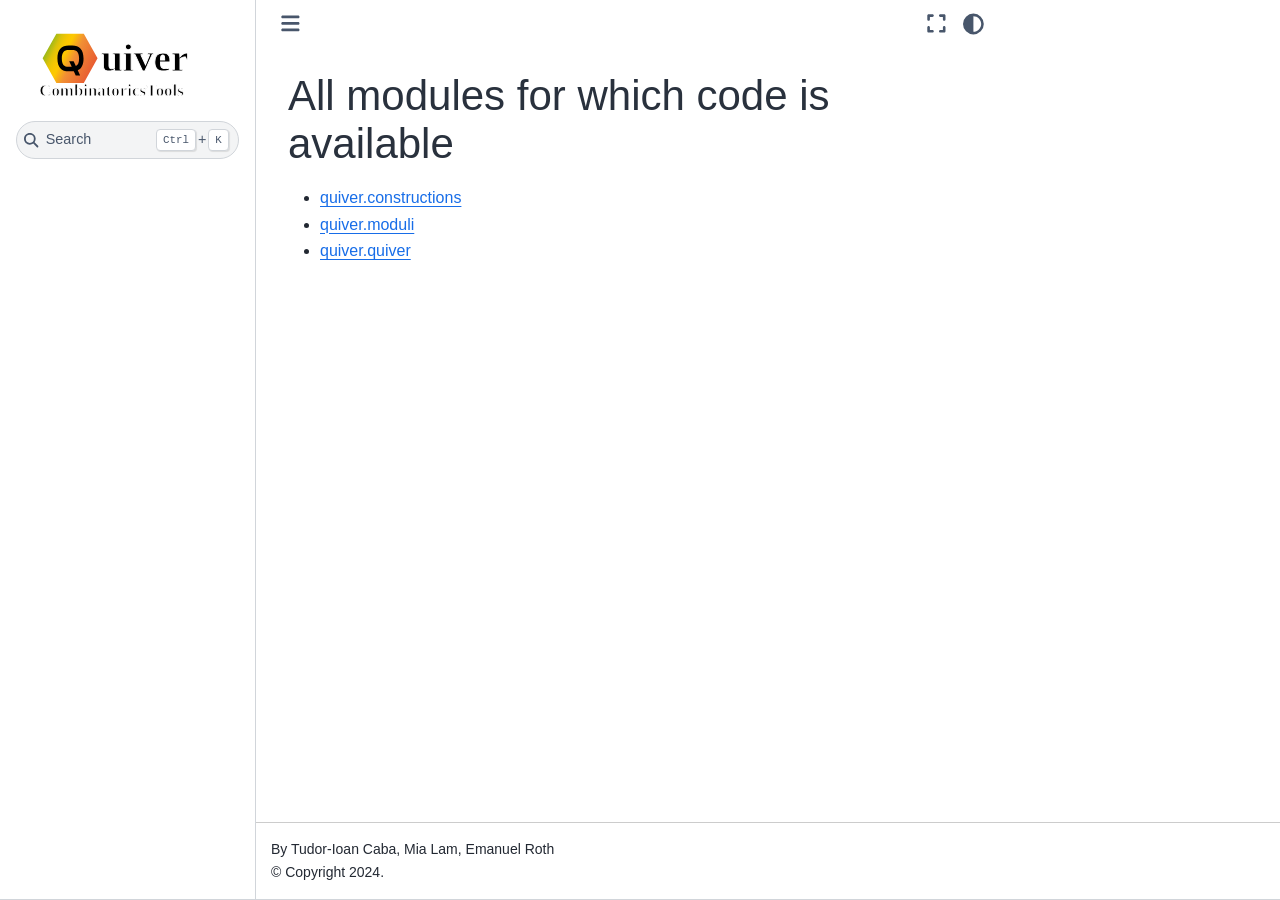
==== docs/_build/html/_modules/index.html @ 07da10f9 "Starting to modify to test" ====
<!DOCTYPE html>


<html lang="en" data-content_root="../" >

  <head>
    <meta charset="utf-8" />
    <meta name="viewport" content="width=device-width, initial-scale=1.0" />
    <title>Overview: module code &#8212; QuiverCombinatoricsTools 1.0 documentation</title>
  
  
  
  <script data-cfasync="false">
    document.documentElement.dataset.mode = localStorage.getItem("mode") || "";
    document.documentElement.dataset.theme = localStorage.getItem("theme") || "";
  </script>
  <!--
    this give us a css class that will be invisible only if js is disabled
  -->
  <noscript>
    <style>
      .pst-js-only { display: none !important; }

    </style>
  </noscript>
  
  <!-- Loaded before other Sphinx assets -->
  <link href="../_static/styles/theme.css?digest=8878045cc6db502f8baf" rel="stylesheet" />
<link href="../_static/styles/pydata-sphinx-theme.css?digest=8878045cc6db502f8baf" rel="stylesheet" />

    <link rel="stylesheet" type="text/css" href="../_static/pygments.css?v=8f2a1f02" />
    <link rel="stylesheet" type="text/css" href="../_static/styles/sphinx-book-theme.css?v=3c74b3bc" />
  
  <!-- So that users can add custom icons -->
  <script src="../_static/scripts/fontawesome.js?digest=8878045cc6db502f8baf"></script>
  <!-- Pre-loaded scripts that we'll load fully later -->
  <link rel="preload" as="script" href="../_static/scripts/bootstrap.js?digest=8878045cc6db502f8baf" />
<link rel="preload" as="script" href="../_static/scripts/pydata-sphinx-theme.js?digest=8878045cc6db502f8baf" />

    <script src="../_static/documentation_options.js?v=a681ed88"></script>
    <script src="../_static/doctools.js?v=9bcbadda"></script>
    <script src="../_static/sphinx_highlight.js?v=dc90522c"></script>
    <script src="../_static/scripts/sphinx-book-theme.js?v=fab101a9"></script>
    <script>DOCUMENTATION_OPTIONS.pagename = '_modules/index';</script>
    <link rel="icon" href="../_static/favicon.ico"/>
    <link rel="index" title="Index" href="../genindex.html" />
    <link rel="search" title="Search" href="../search.html" />

  <meta name="viewport" content="width=device-width, initial-scale=1"/>
  <meta name="docsearch:language" content="en"/>
  <meta name="docsearch:version" content="" />
<script defer data-domain="quiver.combinatorics.tools" src="https://plausible.io/js/script.js"></script>
  </head>
  
  
  <body data-bs-spy="scroll" data-bs-target=".bd-toc-nav" data-offset="180" data-bs-root-margin="0px 0px -60%" data-default-mode="">

  
  
  <div id="pst-skip-link" class="skip-link d-print-none"><a href="#main-content">Skip to main content</a></div>
  
  <div id="pst-scroll-pixel-helper"></div>
  
  <button type="button" class="btn rounded-pill" id="pst-back-to-top">
    <i class="fa-solid fa-arrow-up"></i>Back to top</button>

  
  <dialog id="pst-search-dialog">
    
<form class="bd-search d-flex align-items-center"
      action="../search.html"
      method="get">
  <i class="fa-solid fa-magnifying-glass"></i>
  <input type="search"
         class="form-control"
         name="q"
         placeholder="Search..."
         aria-label="Search..."
         autocomplete="off"
         autocorrect="off"
         autocapitalize="off"
         spellcheck="false"/>
  <span class="search-button__kbd-shortcut"><kbd class="kbd-shortcut__modifier">Ctrl</kbd>+<kbd>K</kbd></span>
</form>
  </dialog>

  <div class="pst-async-banner-revealer d-none">
  <aside id="bd-header-version-warning" class="d-none d-print-none" aria-label="Version warning"></aside>
</div>

  
    <header class="bd-header navbar navbar-expand-lg bd-navbar d-print-none">
    </header>
  

  <div class="bd-container">
    <div class="bd-container__inner bd-page-width">
      
      
      
        
      
      <dialog id="pst-primary-sidebar-modal"></dialog>
      <div id="pst-primary-sidebar" class="bd-sidebar-primary bd-sidebar">
        

  
  <div class="sidebar-header-items sidebar-primary__section">
    
    
    
    
  </div>
  
    <div class="sidebar-primary-items__start sidebar-primary__section">
        <div class="sidebar-primary-item">

  
    
  

<a class="navbar-brand logo" href="../index.html">
  
  
  
  
  
    
    
      
    
    
    <img src="../_static/logo.svg" class="logo__image only-light" alt="QuiverCombinatoricsTools 1.0 documentation - Home"/>
    <img src="../_static/logo.svg" class="logo__image only-dark pst-js-only" alt="QuiverCombinatoricsTools 1.0 documentation - Home"/>
  
  
</a></div>
        <div class="sidebar-primary-item">

<button class="btn search-button-field search-button__button pst-js-only" title="Search" aria-label="Search" data-bs-placement="bottom" data-bs-toggle="tooltip">
 <i class="fa-solid fa-magnifying-glass"></i>
 <span class="search-button__default-text">Search</span>
 <span class="search-button__kbd-shortcut"><kbd class="kbd-shortcut__modifier">Ctrl</kbd>+<kbd class="kbd-shortcut__modifier">K</kbd></span>
</button></div>
        <div class="sidebar-primary-item"><nav class="bd-links bd-docs-nav" aria-label="Main">
    <div class="bd-toc-item navbar-nav active">
        
    </div>
</nav></div>
    </div>
  
  
  <div class="sidebar-primary-items__end sidebar-primary__section">
      <div class="sidebar-primary-item">
<div id="ethical-ad-placement"
      class="flat"
      data-ea-publisher="readthedocs"
      data-ea-type="readthedocs-sidebar"
      data-ea-manual="true">
</div></div>
  </div>


      </div>
      
      <main id="main-content" class="bd-main" role="main">
        
        

<div class="sbt-scroll-pixel-helper"></div>

          <div class="bd-content">
            <div class="bd-article-container">
              
              <div class="bd-header-article d-print-none">
<div class="header-article-items header-article__inner">
  
    <div class="header-article-items__start">
      
        <div class="header-article-item"><button class="sidebar-toggle primary-toggle btn btn-sm" title="Toggle primary sidebar" data-bs-placement="bottom" data-bs-toggle="tooltip">
  <span class="fa-solid fa-bars"></span>
</button></div>
      
    </div>
  
  
    <div class="header-article-items__end">
      
        <div class="header-article-item">

<div class="article-header-buttons">



<button onclick="toggleFullScreen()"
  class="btn btn-sm btn-fullscreen-button pst-navbar-icon"
  title="Fullscreen mode"
  data-bs-placement="bottom" data-bs-toggle="tooltip"
>
  

<span class="btn__icon-container">
  <i class="fas fa-expand"></i>
  </span>

</button>



<button class="btn btn-sm nav-link pst-navbar-icon theme-switch-button pst-js-only" aria-label="Color mode" data-bs-title="Color mode"  data-bs-placement="bottom" data-bs-toggle="tooltip">
  <i class="theme-switch fa-solid fa-sun                fa-lg" data-mode="light" title="Light"></i>
  <i class="theme-switch fa-solid fa-moon               fa-lg" data-mode="dark"  title="Dark"></i>
  <i class="theme-switch fa-solid fa-circle-half-stroke fa-lg" data-mode="auto"  title="System Settings"></i>
</button>


<button class="btn btn-sm pst-navbar-icon search-button search-button__button pst-js-only" title="Search" aria-label="Search" data-bs-placement="bottom" data-bs-toggle="tooltip">
    <i class="fa-solid fa-magnifying-glass fa-lg"></i>
</button>

</div></div>
      
    </div>
  
</div>
</div>
              
              

<div id="jb-print-docs-body" class="onlyprint">
    <h1></h1>
    <!-- Table of contents -->
    <div id="print-main-content">
        <div id="jb-print-toc">
            
        </div>
    </div>
</div>

              
                
<div id="searchbox"></div>
                <article class="bd-article">
                  
  <h1>All modules for which code is available</h1>
<ul><li><a href="quiver/constructions.html">quiver.constructions</a></li>
<li><a href="quiver/moduli.html">quiver.moduli</a></li>
<li><a href="quiver/quiver.html">quiver.quiver</a></li>
</ul>

                </article>
              

              
              
              
              
                <footer class="prev-next-footer d-print-none">
                  
<div class="prev-next-area">
</div>
                </footer>
              
            </div>
            
            
              
            
          </div>
          <footer class="bd-footer-content">
            
<div class="bd-footer-content__inner container">
  
  <div class="footer-item">
    
<p class="component-author">
By Tudor-Ioan Caba, Mia Lam, Emanuel Roth
</p>

  </div>
  
  <div class="footer-item">
    

  <p class="copyright">
    
      © Copyright 2024.
      <br/>
    
  </p>

  </div>
  
  <div class="footer-item">
    
  </div>
  
  <div class="footer-item">
    
  </div>
  
</div>
          </footer>
        

      </main>
    </div>
  </div>
  
  <!-- Scripts loaded after <body> so the DOM is not blocked -->
  <script defer src="../_static/scripts/bootstrap.js?digest=8878045cc6db502f8baf"></script>
<script defer src="../_static/scripts/pydata-sphinx-theme.js?digest=8878045cc6db502f8baf"></script>

  <footer class="bd-footer">
  </footer>
  </body>
</html>
---- docs/_build/html/_static/styles/theme.css ----
/* Provided by Sphinx's 'basic' theme, and included in the final set of assets */
@import "../basic.css";
---- docs/_build/html/_static/styles/sphinx-book-theme.css ----
@charset "UTF-8";
/*! sphinx-book-theme CSS
 * BSD 3-Clause License
 * Copyright (c) 2020, EBP
 * All rights reserved.
 *
 * This follows the 7-1 pattern described here:
 * https://sass-guidelin.es/#architecture
 */html[data-theme=dark],html[data-theme=light]{--pst-font-size-base:none;--pst-color-secondary:#e89217}html[data-theme=light]{--sbt-color-announcement:#616161;--pst-color-primary:#176de8}html[data-theme=dark]{--pst-color-primary:#528fe4;--sbt-color-announcement:#616161;--pst-color-background:#121212}html{scroll-padding-top:4rem}.sbt-scroll-pixel-helper{height:0;left:0;position:absolute;top:0;width:0}.d-n,.onlyprint{display:none}@media print{.onlyprint{display:block!important}.noprint{display:none!important}}.bd-article-container h1,.bd-article-container h2,.bd-article-container h3,.bd-article-container h4,.bd-article-container h5,.bd-article-container p.caption{color:var(--pst-color-muted)}.bd-article-container h1,.bd-article-container h2{font-weight:500}a.brackets:before{color:inherit;font-family:inherit;margin-right:0}table{position:relative}@media print{.bd-main .bd-content{height:auto;margin-left:2rem}.bd-main .bd-content #jb-print-docs-body{margin-left:0}.bd-main .bd-content #jb-print-docs-body h1{font-size:3em;margin-bottom:0;text-align:center}.bd-main .bd-content .bd-article{padding-top:0}.bd-main .bd-content .bd-article h1:first-of-type{display:none}.bd-main .bd-content .container{min-width:0!important}.bd-main .bd-content h1{margin-bottom:1em;margin-top:1em}.bd-main .bd-content h1,.bd-main .bd-content h2,.bd-main .bd-content h3,.bd-main .bd-content h4{break-after:avoid;color:#000}.bd-main .bd-content table{break-inside:avoid}.bd-main .bd-content pre{word-wrap:break-word}.bd-main .bd-content a.headerlink{display:none}.bd-main .bd-content aside.margin,.bd-main .bd-content aside.sidebar,.bd-main .bd-content blockquote.epigraph{border:none}.bd-main .bd-content .footer{margin-top:1em}.bd-main .bd-content #jb-print-toc{margin-bottom:1.5rem;margin-left:0}.bd-main .bd-content #jb-print-toc .section-nav{border-left:0!important;list-style-type:disc!important;margin-left:3em!important}.bd-main .bd-content #jb-print-toc .section-nav a{text-decoration:none!important}.bd-main .bd-content #jb-print-toc .section-nav li{display:list-item!important}.bd-main .bd-content #jb-print-toc .section-nav .nav{display:none}.bd-main .bd-footer-content{display:none!important}}.bd-header-announcement{background-color:var(--sbt-color-announcement);color:#fff}.bd-main .bd-content{justify-content:left}.bd-main .bd-content .bd-article-container{min-width:0;overflow-x:unset;padding:0}@media (min-width:1200px){.bd-main .bd-content .bd-article-container{max-width:calc(100% - var(--pst-sidebar-secondary))}}.bd-main .bd-content .bd-article-container .bd-article{padding-left:2rem;padding-right:2rem}@media (max-width:768px){.bd-main .bd-content .bd-article-container .bd-article{padding-left:1rem;padding-right:1rem}}.bd-main .bd-content .bd-article-container details.above-input summary,.bd-main .bd-content .bd-article-container details.below-input summary{border-left:3px solid var(--pst-color-primary)}

/*! sphinx-book-theme CSS
 * BSD 3-Clause License
 * Copyright (c) 2020, EBP
 * All rights reserved.
 *
 * This follows the 7-1 pattern described here:
 * https://sass-guidelin.es/#architecture
 */@media (min-width:768px){button.sidebar-toggle.primary-toggle{display:inline-block}}@media (max-width:768px){button.sidebar-toggle.primary-toggle{margin-bottom:0}}@media (min-width:1200px){button.sidebar-toggle.secondary-toggle{display:none}}@media (max-width:768px){button.sidebar-toggle.secondary-toggle{margin-bottom:0}}.bd-header-article{align-items:center;background-color:var(--pst-color-background);display:flex;font-size:.9em;padding:0 1rem;position:sticky;top:0;transition:left .2s;z-index:1020}@media (max-width:768px){.bd-header-article{height:3.5rem;padding:0 .5rem}}.scrolled .bd-header-article{box-shadow:0 6px 6px -6px var(--pst-color-shadow)}.bd-header-article .header-article__inner{padding:0}.bd-header-article .header-article-items{align-items:center;display:flex;height:3rem;width:100%}.bd-header-article .header-article-item{align-items:center;display:flex}.bd-header-article .article-header-buttons{display:flex}.bd-header-article .btn{align-items:center;border:none;color:var(--pst-color-text-muted);display:flex;font-size:1.3rem;padding-left:.5rem;padding-right:.5rem}.bd-header-article .btn svg{width:1.3rem}.bd-header-article .btn.show,.bd-header-article .btn:hover{border:none;color:var(--pst-color-text-base)}.bd-header-article .btn.show+.dropdown-menu,.bd-header-article .btn:hover+.dropdown-menu{display:block}.bd-header-article .btn:focus{box-shadow:none}.bd-header-article .btn.dropdown-toggle:after{display:none}.bd-header-article div.dropdown{align-items:center;display:flex}.bd-header-article .theme-switch-button{margin:0}.bd-header-article .theme-switch-button button,.bd-header-article .theme-switch-button i,.bd-header-article .theme-switch-button span{padding:0}.bd-header-article .theme-switch-button i,.bd-header-article .theme-switch-button span{transition:color .25s ease-out}.bd-header-article .theme-switch-button:active,.bd-header-article .theme-switch-button:hover{background-color:unset!important}.bd-header-article .theme-switch-button:active i,.bd-header-article .theme-switch-button:active span,.bd-header-article .theme-switch-button:hover i,.bd-header-article .theme-switch-button:hover span{color:var(--pst-color-text-base)}.bd-header-article .dropdown-menu{background-color:var(--pst-color-background);border-color:var(--pst-color-border);box-shadow:0 .2rem .5rem var(--pst-color-shadow),0 0 .0625rem var(--pst-color-shadow)!important;color:var(--pst-color-text-muted);top:2rem;transform:translateX(-75%)}.bd-header-article .dropdown-menu:hover{display:block}.bd-header-article .dropdown-menu .dropdown-item{align-items:center;display:inline-flex;font-size:1em;padding-left:.5em}.bd-header-article .dropdown-menu .dropdown-item:hover{background-color:initial;color:var(--pst-color-text-base);text-decoration:none}.bd-header-article .dropdown-menu .dropdown-item span img{height:1em}.bd-header-article .dropdown-menu .dropdown-item span.btn__icon-container{align-items:center;display:inline-flex;justify-content:center;width:1.7em}.bd-header{position:inherit}.bd-header button.sidebar-toggle{display:none}.bd-sidebar-primary{max-height:100vh;padding:1rem;top:0;transition:margin-left .25s ease 0s,opacity .25s ease 0s,visibility .25s ease 0s}@media (min-width:992px){.bd-sidebar-primary.pst-sidebar-hidden{margin-left:-20%;opacity:0;visibility:hidden}}@media (max-width:768px){.bd-sidebar-primary{z-index:1081}}.bd-sidebar-primary .sidebar-primary-items__start{border-top:none}.bd-sidebar-primary .navbar-icon-links{display:flex!important;gap:.5rem!important;justify-content:flex-start!important}@media (min-width:992px){.bd-sidebar-primary{flex-basis:20%}input#pst-primary-sidebar-checkbox:checked~.bd-container .bd-sidebar-primary{margin-left:-20%;opacity:0;visibility:hidden}}.bd-sidebar-secondary{top:0}@media (max-width:1200px){.bd-sidebar-secondary{z-index:1081}}.bd-sidebar-secondary .sidebar-secondary-items{display:flex;gap:.5rem;padding:0}.bd-sidebar-secondary .sidebar-secondary-items .sidebar-secondary-item{padding-bottom:0;padding-top:0}.bd-sidebar-secondary .onthispage{align-items:center;color:var(--pst-color-muted);display:flex;gap:.5rem;height:3rem;margin:0;min-height:3rem}@media (min-width:1200px){.bd-sidebar-secondary{background:var(--pst-color-background);height:fit-content;padding:0 1.5rem;transition:max-height .4s ease;z-index:2}.bd-sidebar-secondary .toc-item{border-left-color:var(--pst-color-surface);padding-top:0}.bd-sidebar-secondary .toc-item nav.page-toc{margin-bottom:0;transition:opacity .4s ease}.bd-sidebar-secondary.hide:not(:hover){max-height:3rem;overflow-y:hidden}.scrolled .bd-sidebar-secondary.hide:not(:hover){box-shadow:0 6px 6px -6px rgba(0,0,0,.3)}.bd-sidebar-secondary.hide:not(:hover) .onthispage:after{content:"\f107";font-family:Font Awesome\ 6 Free;font-weight:900;opacity:1;padding-left:.5em;transition:opacity .3s ease}.bd-sidebar-secondary.hide:not(:hover) nav.page-toc{opacity:0}}footer{font-size:var(--sbt-font-size-small-1)}footer.bd-footer-content{border-top:1px solid #ccc;display:flex;flex-wrap:wrap;font-size:87.5%;padding:15px}footer.bd-footer-content .bd-footer-content__inner{padding-left:0}footer.bd-footer-content .bd-footer-content__inner p{margin-bottom:0}.bd-footer-article{padding:0 1rem}@media (max-width:768px){.bd-footer-article{padding:0 .5rem}}#pst-back-to-top{font-size:.8rem}@media (min-width:1200px){#pst-back-to-top{display:none!important}}.bd-sidebar-primary .navbar-icon-links{column-gap:.5rem}.bd-sidebar-primary .navbar-icon-links .nav-link i,.bd-sidebar-primary .navbar-icon-links .nav-link span{font-size:1.2rem}.bd-sidebar-primary .navbar-icon-links .nav-link img{font-size:.8rem}.navbar-brand{flex-direction:column;gap:.25rem;height:unset;justify-content:center;max-height:unset}.navbar-brand:hover{text-decoration:none}.navbar-brand .logo__title{font-size:1.25rem;text-align:center;white-space:normal}.navbar-brand .logo__image{height:unset}.bd-search-container{margin:2em}.bd-search-container #search-results h2:first-child{display:none}.search-button-field{display:none;font-size:.9rem;width:100%}.search-button-field .search-button__kbd-shortcut{margin-left:auto}@media (min-width:992px){.search-button{display:none!important}.search-button-field{display:flex}}div#searchbox{padding-left:2rem;padding-right:2rem}@media (max-width:768px){div#searchbox{padding-left:1rem;padding-right:1rem}}@media (min-width:768px){div#searchbox p.highlight-link{margin-left:0}div#searchbox p.highlight-link a{font-size:1rem}}html[data-theme=dark] .admonition .admonition-title{color:var(--pst-color-text-base);text-shadow:0 1px 2px rgba(0,0,0,.3)}html[data-theme=light] .admonition .admonition-title{color:var(--pst-color-text-base)}img{max-width:100%}img.align-center{display:block;margin-left:auto;margin-right:auto}img.align-left{clear:left;float:left;margin-right:1em}img.align-right{clear:right;float:right;margin-left:1em}div.figure{margin-bottom:1em;text-align:center;width:100%}div.figure.align-left{text-align:left}div.figure.align-left p.caption{margin-left:0}div.figure.align-right{text-align:right}div.figure.align-right p.caption{margin-right:0}div.figure p.caption{margin:.5em 10%}div.figure.margin p.caption,div.figure.margin-caption p.caption{margin:.5em 0}div.figure.margin-caption p.caption{text-align:left}div.figure span.caption-number{font-weight:700}div.figure span{font-size:.9rem}label.margin-toggle{margin-bottom:0}label.margin-toggle.marginnote-label{display:none}label.margin-toggle sup{user-select:none}@media (max-width:992px){label.margin-toggle{color:#0071bc;cursor:pointer}label.margin-toggle.marginnote-label{display:inline}label.margin-toggle.marginnote-label:after{content:"⊕"}}input.margin-toggle{display:none}@media (max-width:992px){input.margin-toggle:checked+.marginnote,input.margin-toggle:checked+.sidenote{clear:both;display:block;float:left;left:1rem;margin:1rem 2.5%;position:relative;width:95%}}span.marginnote,span.sidenote{background-color:unset;border-left:none;float:right;font-size:.9em;margin-left:.5rem;position:relative;width:40%;z-index:2}@media (min-width:992px),print{span.marginnote,span.sidenote{clear:right;margin:0 -36% 0 0;width:33%}span.marginnote p.sidebar-title,span.sidenote p.sidebar-title{border-bottom:none;margin-bottom:-1rem;padding-left:0}span.marginnote p.sidebar-title~*,span.sidenote p.sidebar-title~*{padding-left:0;padding-right:0}}span.marginnote sup,span.sidenote sup{user-select:none}@media (max-width:992px){span.marginnote,span.sidenote{display:none}}aside.sidebar .note{margin:1rem;padding:0 0 1rem}aside.sidebar .admonition-title{margin:0 -1rem 0 0}aside.sidebar.margin .sidebar-title:empty{display:none}aside.sidebar.margin .admonition{margin:.5rem;padding-left:0;padding-right:0}aside.sidebar.margin .admonition .admonition-title{margin-left:0;margin-right:0}@media (min-width:992px){aside.sidebar.margin{border:none}aside.sidebar.margin .admonition{margin:1rem 0;padding:0 0 1rem}}.cell.tag_margin,.cell.tag_popout,.margin.docutils.container,aside.margin,div.margin,figure.margin{background-color:unset;float:right;font-size:.9em;margin-left:.5rem;position:relative;width:40%;z-index:2}@media (min-width:992px),print{.cell.tag_margin,.cell.tag_popout,.margin.docutils.container,aside.margin,div.margin,figure.margin{clear:right;margin:0 -36% 0 0;width:33%}.cell.tag_margin p.sidebar-title,.cell.tag_popout p.sidebar-title,.margin.docutils.container p.sidebar-title,aside.margin p.sidebar-title,div.margin p.sidebar-title,figure.margin p.sidebar-title{border-bottom:none;margin-bottom:-1rem;padding-left:0}.cell.tag_margin p.sidebar-title~*,.cell.tag_popout p.sidebar-title~*,.margin.docutils.container p.sidebar-title~*,aside.margin p.sidebar-title~*,div.margin p.sidebar-title~*,figure.margin p.sidebar-title~*{padding-left:0;padding-right:0}}.cell.tag_margin div.cell.tag_margin .cell_output,.cell.tag_popout div.cell.tag_margin .cell_output,.margin.docutils.container div.cell.tag_margin .cell_output,aside.margin div.cell.tag_margin .cell_output,div.margin div.cell.tag_margin .cell_output,figure.margin div.cell.tag_margin .cell_output{padding-left:0}div.figure.margin-caption figcaption,div.figure.margin-caption p.caption,figure.margin-caption figcaption{background-color:unset;float:right;font-size:.9em;margin-left:.5rem;position:relative;width:40%;z-index:2}@media (min-width:992px),print{div.figure.margin-caption figcaption,div.figure.margin-caption p.caption,figure.margin-caption figcaption{clear:right;margin:0 -36% 0 0;width:33%}div.figure.margin-caption figcaption p.sidebar-title,div.figure.margin-caption p.caption p.sidebar-title,figure.margin-caption figcaption p.sidebar-title{border-bottom:none;margin-bottom:-1rem;padding-left:0}div.figure.margin-caption figcaption p.sidebar-title~*,div.figure.margin-caption p.caption p.sidebar-title~*,figure.margin-caption figcaption p.sidebar-title~*{padding-left:0;padding-right:0}}.margin-caption figcaption{text-align:left}div.cell.tag_full-width,div.cell.tag_full_width,div.full-width,div.full_width{position:relative;z-index:2}@media (min-width:992px){div.cell.tag_full-width,div.cell.tag_full_width,div.full-width,div.full_width{max-width:136%;width:136%}}blockquote.epigraph,blockquote.highlights,blockquote.pull-quote{background-color:var(--pst-color-background);border-left:none;font-size:1.25em}blockquote div>p+p.attribution{color:#6c757d;font-size:.9em;font-style:normal;padding-right:2em;text-align:right}div[class*=highlight-],pre{clear:none}div.cell.tag_output_scroll div.cell_output,div.cell.tag_scroll-input div.cell_input,div.cell.tag_scroll-output div.cell_output{max-height:24em;overflow-y:auto}@media only print{div.utterances,hypothesis-sidebar{display:none}}html[data-theme=dark] .tag_hide_input .cell_input summary{color:var(--pst-color-link)}html[data-theme=dark] .tag_hide_input .cell_input summary:hover{color:var(--pst-color-link-hover)}html[data-theme=dark] .sd-card .sd-card-header,html[data-theme=dark] .sd-card .sd-card-title,html[data-theme=dark] .sd-card .sd-summary-title,html[data-theme=dark] .sd-dropdown .sd-card-header,html[data-theme=dark] .sd-dropdown .sd-card-title,html[data-theme=dark] .sd-dropdown .sd-summary-title{color:var(--pst-color-text-base);text-shadow:0 1px 2px rgba(0,0,0,.3)}html[data-theme=dark] .sphinx-tabs .sphinx-tabs-tab{background-color:var(--pst-color-surface);border-color:var(--pst-color-border);color:var(--pst-color-text-muted)}html[data-theme=dark] .sphinx-tabs .sphinx-tabs-tab[aria-selected=true]{background-color:var(--pst-color-background);border-bottom-color:var(--pst-color-background);color:var(--pst-color-text-base)}html[data-theme=dark] .sphinx-tabs .sphinx-tabs-tab:hover{color:var(--pst-color-text-base)}html[data-theme=dark] .sphinx-tabs .sphinx-tabs-panel{background-color:var(--pst-color-background);border-color:var(--pst-color-border);color:var(--pst-color-text-base)}html[data-theme=dark] details.above-input summary,html[data-theme=dark] details.below-input summary{color:var(--pst-color-link)}html[data-theme=dark] details.above-input summary:hover,html[data-theme=dark] details.below-input summary:hover{color:var(--pst-color-link-hover)}.thebelab-cell{border:none!important;margin-right:.5em!important}.thebelab-cell .thebelab-input{padding-left:10px!important}.cell.docutils.container{padding-right:0!important}button.thebe-launch-button{font-size:1em;height:2.5em}
/*# sourceMappingURL=sphinx-book-theme.css.map*/
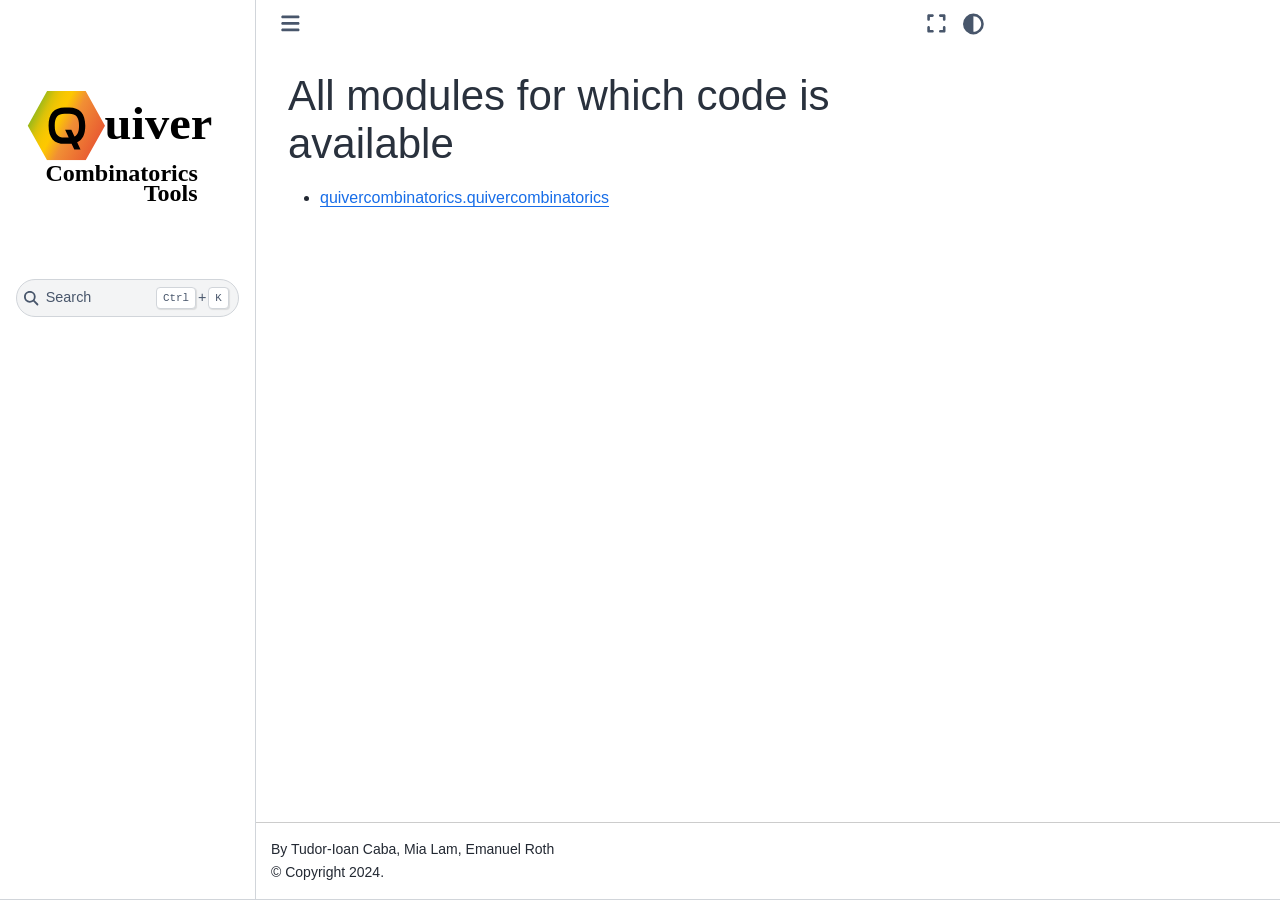
==== commit 703aa66a: "added random_quiver function" ====
--- a/docs/_build/html/_modules/index.html
+++ b/docs/_build/html/_modules/index.html
@@ -132,7 +132,7 @@
     
     
     <img src="../_static/logo.svg" class="logo__image only-light" alt="QuiverCombinatoricsTools 1.0 documentation - Home"/>
-    <img src="../_static/logo.svg" class="logo__image only-dark pst-js-only" alt="QuiverCombinatoricsTools 1.0 documentation - Home"/>
+    <img src="../_static/logo-dark.svg" class="logo__image only-dark pst-js-only" alt="QuiverCombinatoricsTools 1.0 documentation - Home"/>
   
   
 </a></div>
@@ -244,9 +244,7 @@
                 <article class="bd-article">
                   
   <h1>All modules for which code is available</h1>
-<ul><li><a href="quiver/constructions.html">quiver.constructions</a></li>
-<li><a href="quiver/moduli.html">quiver.moduli</a></li>
-<li><a href="quiver/quiver.html">quiver.quiver</a></li>
+<ul><li><a href="quivercombinatorics/quivercombinatorics.html">quivercombinatorics.quivercombinatorics</a></li>
 </ul>
 
                 </article>
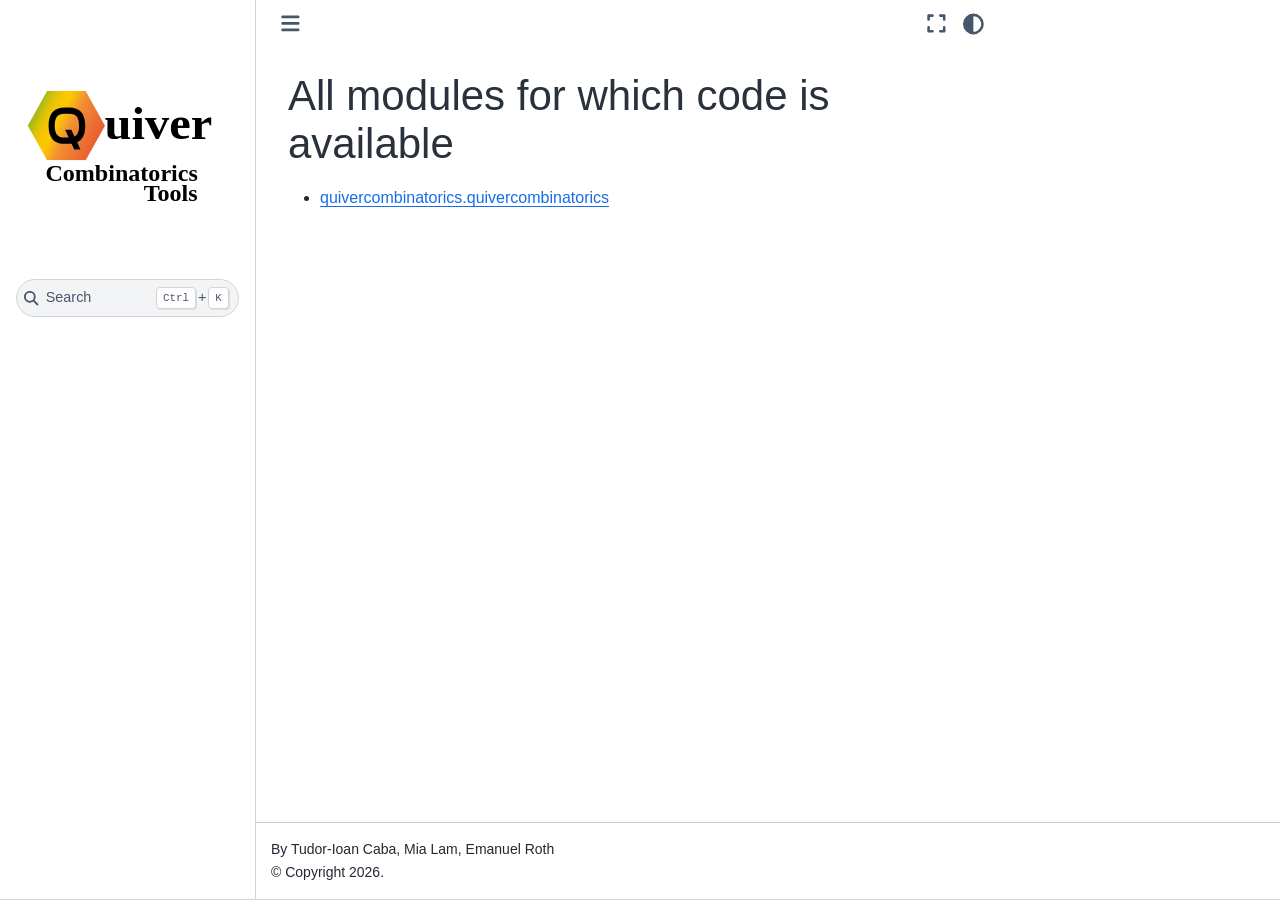
==== commit 51d266d0: "Fixed custom.css" ====
--- a/docs/_build/html/_modules/index.html
+++ b/docs/_build/html/_modules/index.html
@@ -31,6 +31,7 @@
 
     <link rel="stylesheet" type="text/css" href="../_static/pygments.css?v=8f2a1f02" />
     <link rel="stylesheet" type="text/css" href="../_static/styles/sphinx-book-theme.css?v=3c74b3bc" />
+    <link rel="stylesheet" type="text/css" href="../_static/custom.css" />
   
   <!-- So that users can add custom icons -->
   <script src="../_static/scripts/fontawesome.js?digest=8878045cc6db502f8baf"></script>
@@ -283,7 +284,7 @@
 
   <p class="copyright">
     
-      © Copyright 2024.
+      © Copyright 2026.
       <br/>
     
   </p>
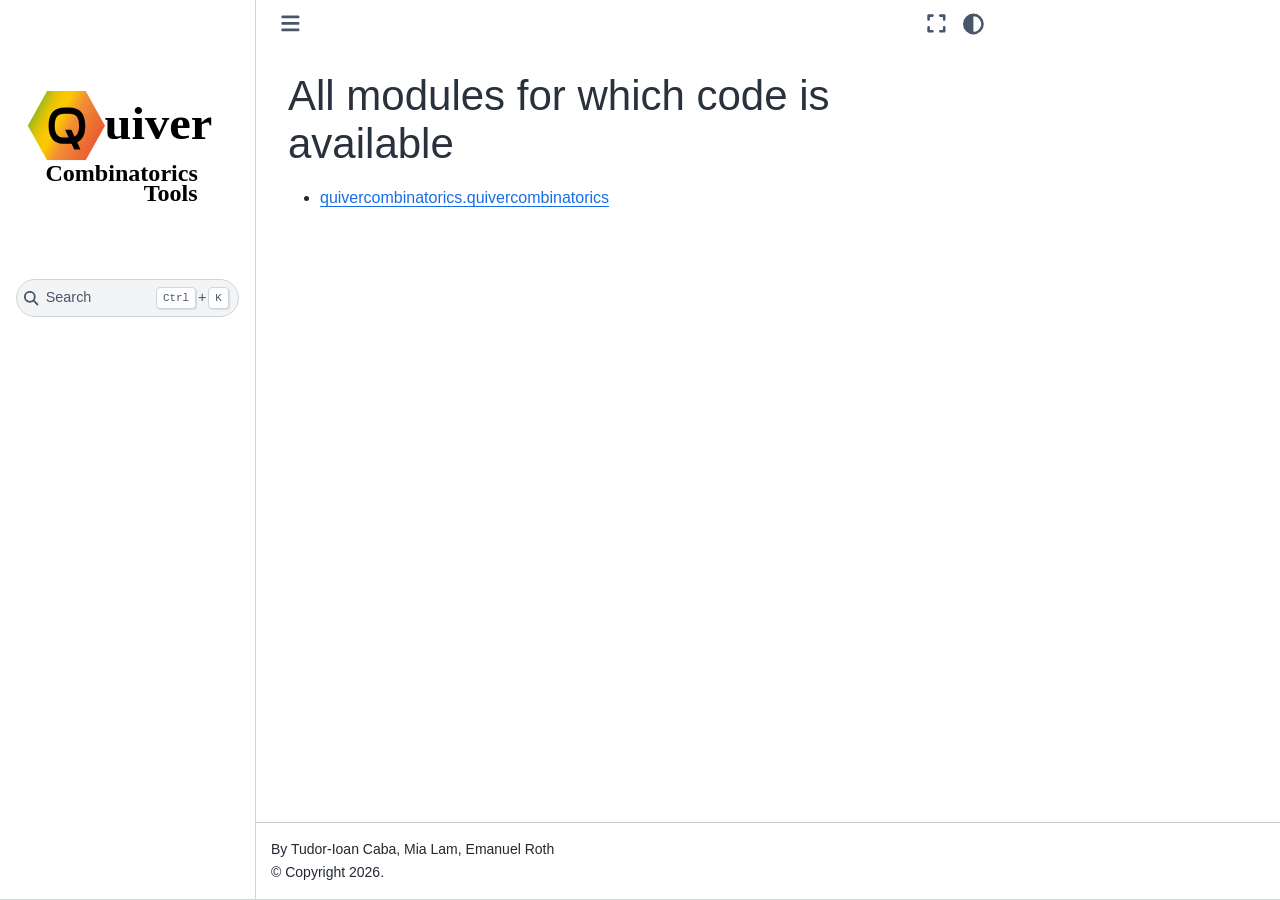
==== commit c188bc82: "fixed custom css location again" ====
--- a/docs/_build/html/_modules/index.html
+++ b/docs/_build/html/_modules/index.html
@@ -31,7 +31,7 @@
 
     <link rel="stylesheet" type="text/css" href="../_static/pygments.css?v=8f2a1f02" />
     <link rel="stylesheet" type="text/css" href="../_static/styles/sphinx-book-theme.css?v=3c74b3bc" />
-    <link rel="stylesheet" type="text/css" href="../_static/custom.css" />
+    <link rel="stylesheet" type="text/css" href="../_static/custom.css?v=6a8f3384" />
   
   <!-- So that users can add custom icons -->
   <script src="../_static/scripts/fontawesome.js?digest=8878045cc6db502f8baf"></script>
--- a/docs/_build/html/_static/custom.css
+++ b/docs/_build/html/_static/custom.css
@@ -0,0 +1,22 @@
+/* Mobile navbar title fix for Sphinx Book Theme */
+@media (max-width: 768px) {
+  .navbar-brand-box {
+    max-width: calc(100vw - 90px);
+    overflow: hidden;
+  }
+
+  .navbar-brand {
+    min-width: 0;
+    overflow: hidden;
+  }
+
+  .navbar-brand p.title,
+  .navbar-brand .title {
+    display: block;
+    white-space: nowrap !important;
+    overflow: hidden !important;
+    text-overflow: ellipsis !important;
+    max-width: 100%;
+    font-size: 0.9rem;
+  }
+}
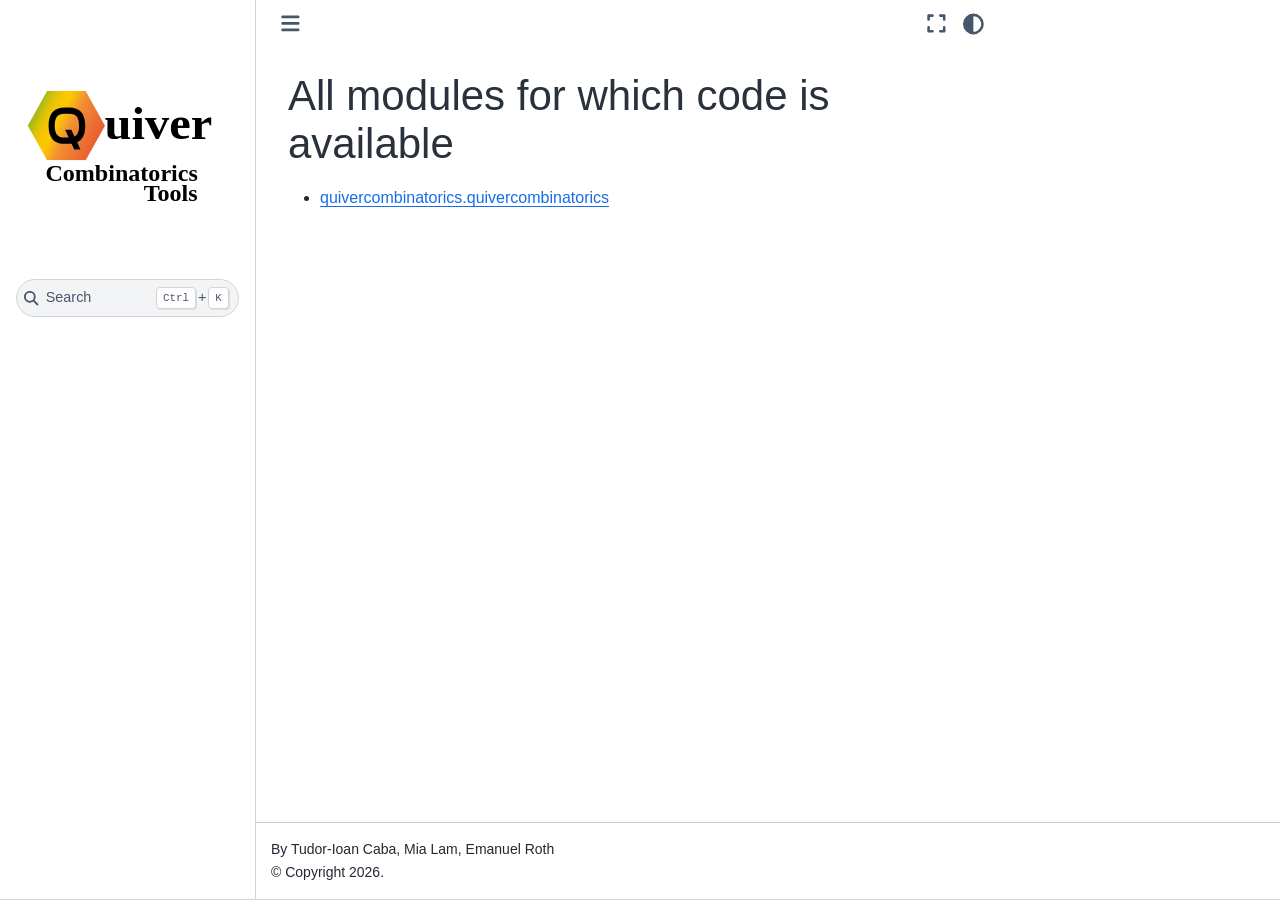
==== commit c296a418: "Fixed custom.css" ====
--- a/docs/_build/html/_modules/index.html
+++ b/docs/_build/html/_modules/index.html
@@ -31,7 +31,7 @@
 
     <link rel="stylesheet" type="text/css" href="../_static/pygments.css?v=8f2a1f02" />
     <link rel="stylesheet" type="text/css" href="../_static/styles/sphinx-book-theme.css?v=3c74b3bc" />
-    <link rel="stylesheet" type="text/css" href="../_static/custom.css?v=6a8f3384" />
+    <link rel="stylesheet" type="text/css" href="../_static/custom.css?v=c30ec0fc" />
   
   <!-- So that users can add custom icons -->
   <script src="../_static/scripts/fontawesome.js?digest=8878045cc6db502f8baf"></script>
--- a/docs/_build/html/_static/custom.css
+++ b/docs/_build/html/_static/custom.css
@@ -1,22 +1,23 @@
-/* Mobile navbar title fix for Sphinx Book Theme */
+/* Sphinx Book Theme: force navbar to allow shrinking */
 @media (max-width: 768px) {
-  .navbar-brand-box {
-    max-width: calc(100vw - 90px);
-    overflow: hidden;
+
+  /* critical: allow flex children to shrink */
+  .bd-header .navbar-header-items,
+  .bd-header .navbar-header-items__start,
+  .bd-header .navbar-brand {
+    min-width: 0 !important;
+    flex-shrink: 1 !important;
+    overflow: hidden !important;
   }
 
-  .navbar-brand {
-    min-width: 0;
-    overflow: hidden;
-  }
-
-  .navbar-brand p.title,
-  .navbar-brand .title {
-    display: block;
+  /* actual title text */
+  p.logo__title {
+    display: block !important;
     white-space: nowrap !important;
     overflow: hidden !important;
     text-overflow: ellipsis !important;
-    max-width: 100%;
-    font-size: 0.9rem;
+    max-width: 160px !important;
+    font-size: 0.85rem !important;
+    line-height: 1.1 !important;
   }
 }
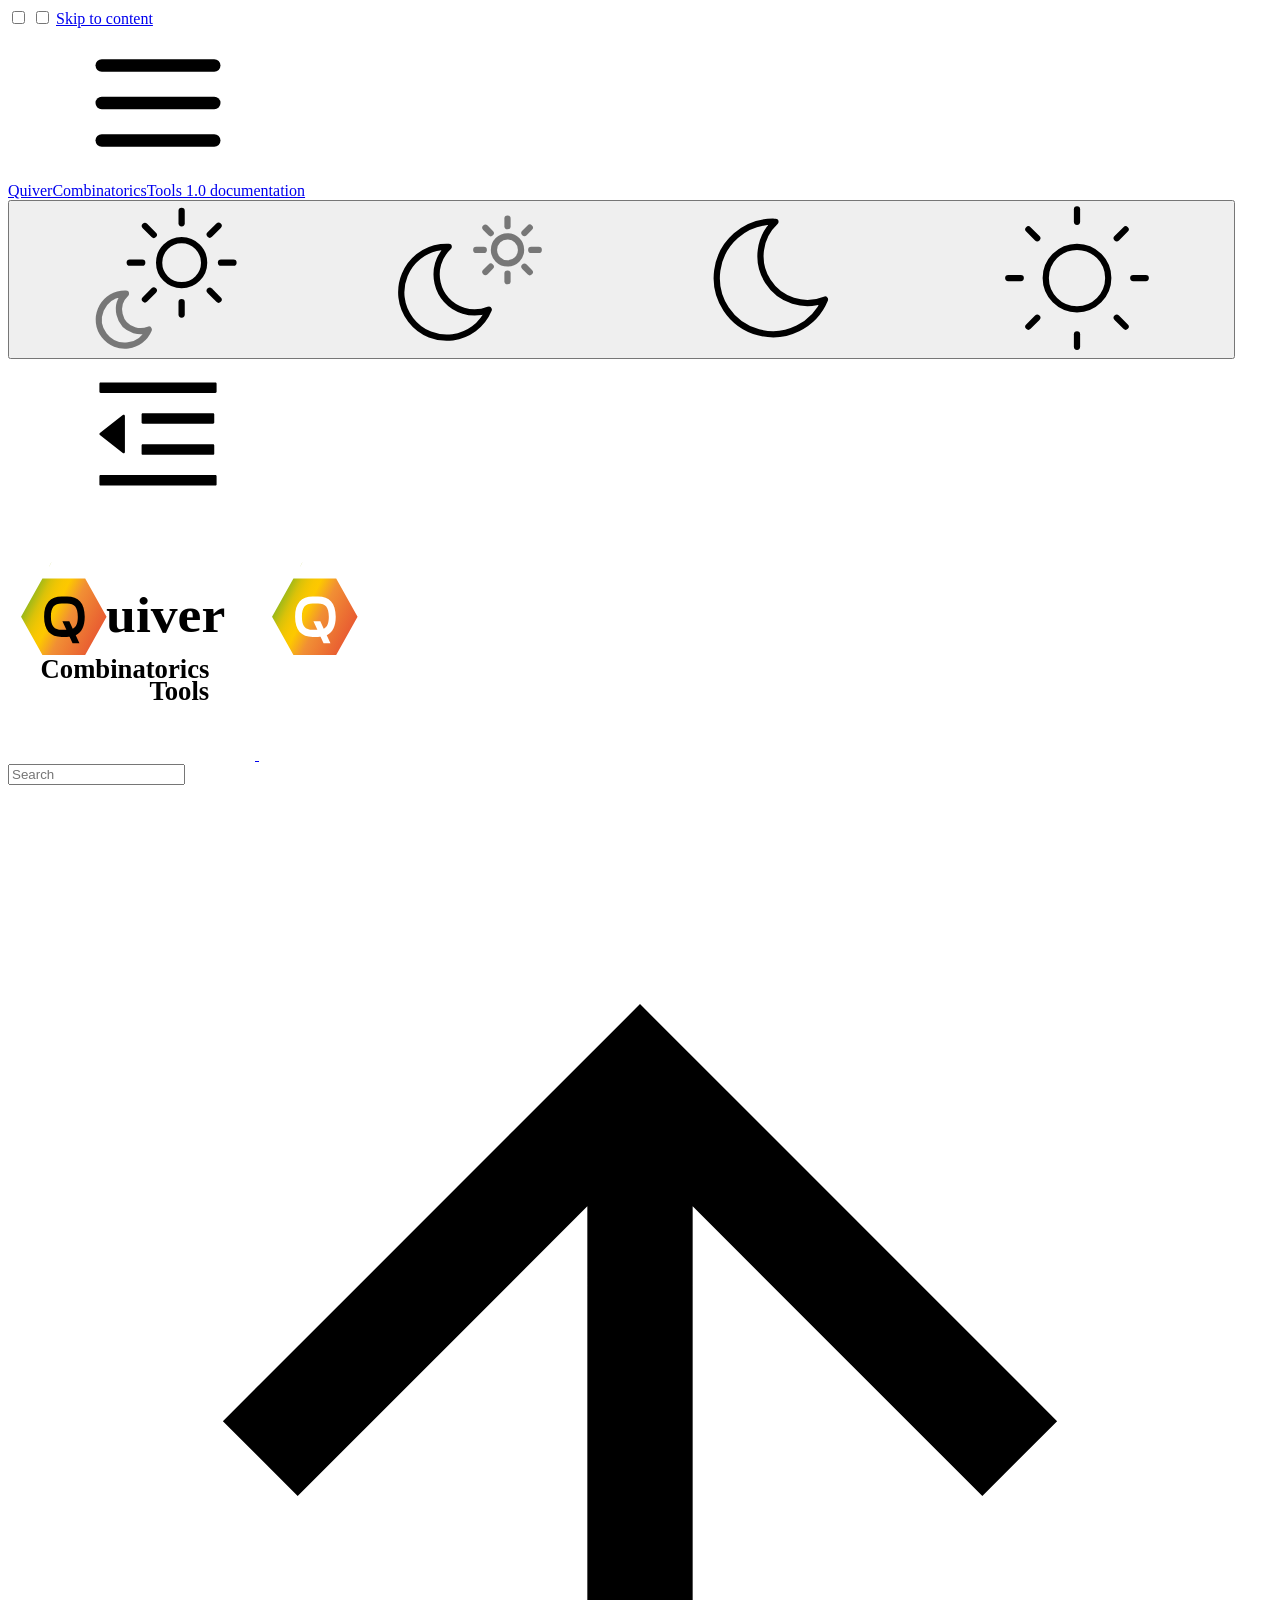
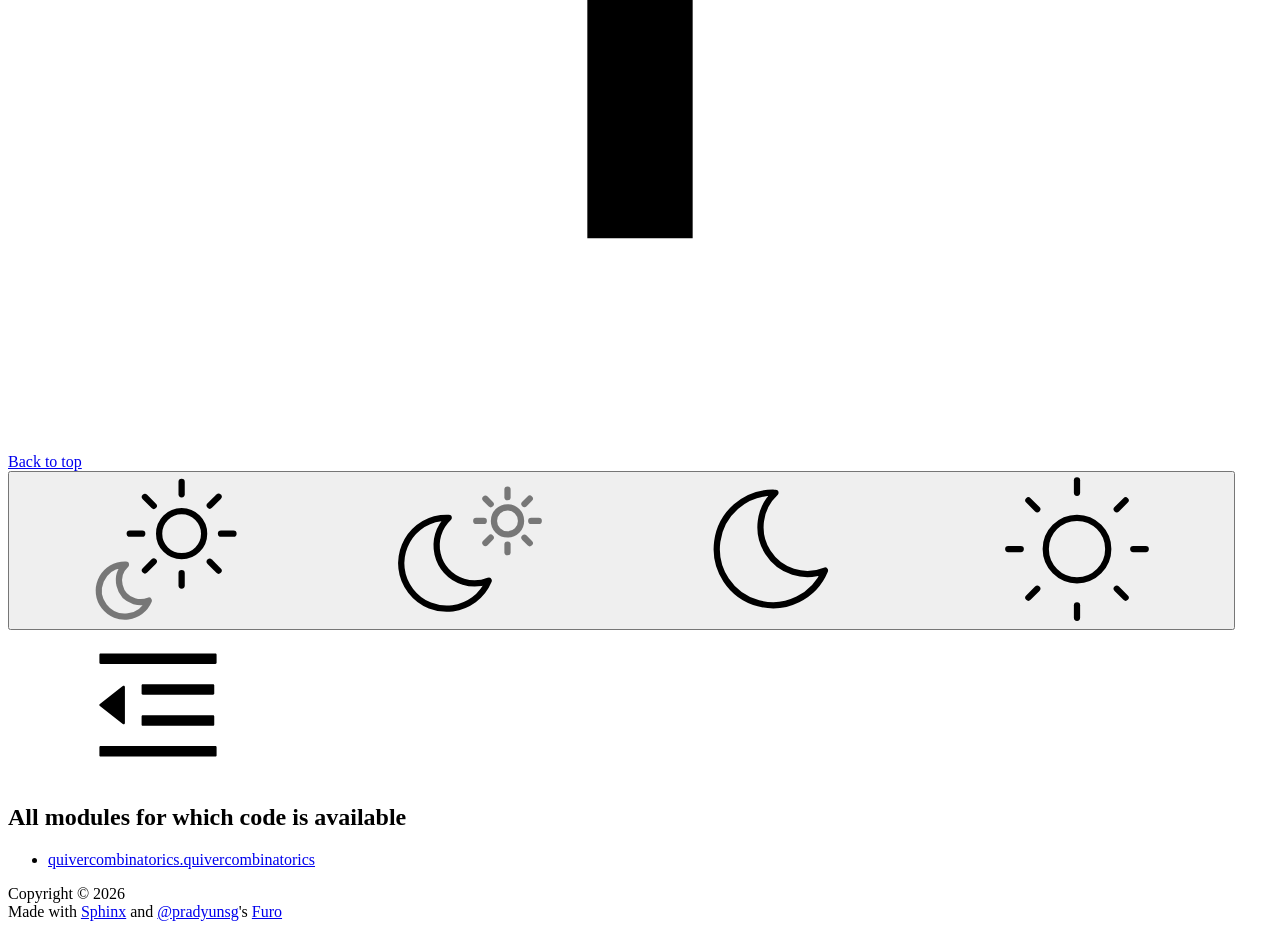
==== commit 12d63884: "Fixed website again" ====
--- a/docs/_build/html/_modules/index.html
+++ b/docs/_build/html/_modules/index.html
@@ -1,317 +1,269 @@
-
-<!DOCTYPE html>
-
-
-<html lang="en" data-content_root="../" >
-
-  <head>
-    <meta charset="utf-8" />
-    <meta name="viewport" content="width=device-width, initial-scale=1.0" />
-    <title>Overview: module code &#8212; QuiverCombinatoricsTools 1.0 documentation</title>
-  
-  
-  
-  <script data-cfasync="false">
-    document.documentElement.dataset.mode = localStorage.getItem("mode") || "";
-    document.documentElement.dataset.theme = localStorage.getItem("theme") || "";
-  </script>
-  <!--
-    this give us a css class that will be invisible only if js is disabled
-  -->
-  <noscript>
-    <style>
-      .pst-js-only { display: none !important; }
-
-    </style>
-  </noscript>
-  
-  <!-- Loaded before other Sphinx assets -->
-  <link href="../_static/styles/theme.css?digest=8878045cc6db502f8baf" rel="stylesheet" />
-<link href="../_static/styles/pydata-sphinx-theme.css?digest=8878045cc6db502f8baf" rel="stylesheet" />
-
-    <link rel="stylesheet" type="text/css" href="../_static/pygments.css?v=8f2a1f02" />
-    <link rel="stylesheet" type="text/css" href="../_static/styles/sphinx-book-theme.css?v=3c74b3bc" />
-    <link rel="stylesheet" type="text/css" href="../_static/custom.css?v=c30ec0fc" />
-  
-  <!-- So that users can add custom icons -->
-  <script src="../_static/scripts/fontawesome.js?digest=8878045cc6db502f8baf"></script>
-  <!-- Pre-loaded scripts that we'll load fully later -->
-  <link rel="preload" as="script" href="../_static/scripts/bootstrap.js?digest=8878045cc6db502f8baf" />
-<link rel="preload" as="script" href="../_static/scripts/pydata-sphinx-theme.js?digest=8878045cc6db502f8baf" />
-
-    <script src="../_static/documentation_options.js?v=a681ed88"></script>
+<!doctype html>
+<html class="no-js" lang="en" data-content_root="../">
+  <head><meta charset="utf-8">
+    <meta name="viewport" content="width=device-width,initial-scale=1">
+    <meta name="color-scheme" content="light dark"><link rel="index" title="Index" href="../genindex.html"><link rel="search" title="Search" href="../search.html">
+        <link rel="prefetch" href="../_static/logo.svg" as="image">
+        <link rel="prefetch" href="../_static/logo-dark.svg" as="image">
+
+    <link rel="shortcut icon" href="../_static/favicon.ico"><!-- Generated with Sphinx 8.2.3 and Furo 2025.12.19 -->
+        <title>Overview: module code - QuiverCombinatoricsTools 1.0 documentation</title>
+      <link rel="stylesheet" type="text/css" href="../_static/pygments.css?v=d111a655" />
+    <link rel="stylesheet" type="text/css" href="../_static/styles/furo.css?v=7bdb33bb" />
+    <link rel="stylesheet" type="text/css" href="../_static/styles/furo-extensions.css?v=8dab3a3b" />
+    <link rel="stylesheet" type="text/css" href="../_static/custom.css?v=49eaba5b" />
+    
+    
+
+
+<style>
+  body {
+    --color-code-background: #f2f2f2;
+  --color-code-foreground: #1e1e1e;
+  
+  }
+  @media not print {
+    body[data-theme="dark"] {
+      --color-code-background: #202020;
+  --color-code-foreground: #d0d0d0;
+  
+    }
+    @media (prefers-color-scheme: dark) {
+      body:not([data-theme="light"]) {
+        --color-code-background: #202020;
+  --color-code-foreground: #d0d0d0;
+  
+      }
+    }
+  }
+</style></head>
+  <body>
+    
+    <script>
+      document.body.dataset.theme = localStorage.getItem("theme") || "auto";
+    </script>
+    
+
+<svg xmlns="http://www.w3.org/2000/svg" style="display: none;">
+  <symbol id="svg-toc" viewBox="0 0 24 24">
+    <title>Contents</title>
+    <svg stroke="currentColor" fill="currentColor" stroke-width="0" viewBox="0 0 1024 1024">
+      <path d="M408 442h480c4.4 0 8-3.6 8-8v-56c0-4.4-3.6-8-8-8H408c-4.4 0-8 3.6-8 8v56c0 4.4 3.6 8 8 8zm-8 204c0 4.4 3.6 8 8 8h480c4.4 0 8-3.6 8-8v-56c0-4.4-3.6-8-8-8H408c-4.4 0-8 3.6-8 8v56zm504-486H120c-4.4 0-8 3.6-8 8v56c0 4.4 3.6 8 8 8h784c4.4 0 8-3.6 8-8v-56c0-4.4-3.6-8-8-8zm0 632H120c-4.4 0-8 3.6-8 8v56c0 4.4 3.6 8 8 8h784c4.4 0 8-3.6 8-8v-56c0-4.4-3.6-8-8-8zM115.4 518.9L271.7 642c5.8 4.6 14.4.5 14.4-6.9V388.9c0-7.4-8.5-11.5-14.4-6.9L115.4 505.1a8.74 8.74 0 0 0 0 13.8z"/>
+    </svg>
+  </symbol>
+  <symbol id="svg-menu" viewBox="0 0 24 24">
+    <title>Menu</title>
+    <svg xmlns="http://www.w3.org/2000/svg" viewBox="0 0 24 24" fill="none" stroke="currentColor"
+      stroke-width="2" stroke-linecap="round" stroke-linejoin="round" class="feather-menu">
+      <line x1="3" y1="12" x2="21" y2="12"></line>
+      <line x1="3" y1="6" x2="21" y2="6"></line>
+      <line x1="3" y1="18" x2="21" y2="18"></line>
+    </svg>
+  </symbol>
+  <symbol id="svg-arrow-right" viewBox="0 0 24 24">
+    <title>Expand</title>
+    <svg xmlns="http://www.w3.org/2000/svg" viewBox="0 0 24 24" fill="none" stroke="currentColor"
+      stroke-width="2" stroke-linecap="round" stroke-linejoin="round" class="feather-chevron-right">
+      <polyline points="9 18 15 12 9 6"></polyline>
+    </svg>
+  </symbol>
+  <symbol id="svg-sun" viewBox="0 0 24 24">
+    <title>Light mode</title>
+    <svg xmlns="http://www.w3.org/2000/svg" viewBox="0 0 24 24" fill="none" stroke="currentColor"
+      stroke-width="1" stroke-linecap="round" stroke-linejoin="round" class="feather-sun">
+      <circle cx="12" cy="12" r="5"></circle>
+      <line x1="12" y1="1" x2="12" y2="3"></line>
+      <line x1="12" y1="21" x2="12" y2="23"></line>
+      <line x1="4.22" y1="4.22" x2="5.64" y2="5.64"></line>
+      <line x1="18.36" y1="18.36" x2="19.78" y2="19.78"></line>
+      <line x1="1" y1="12" x2="3" y2="12"></line>
+      <line x1="21" y1="12" x2="23" y2="12"></line>
+      <line x1="4.22" y1="19.78" x2="5.64" y2="18.36"></line>
+      <line x1="18.36" y1="5.64" x2="19.78" y2="4.22"></line>
+    </svg>
+  </symbol>
+  <symbol id="svg-moon" viewBox="0 0 24 24">
+    <title>Dark mode</title>
+    <svg xmlns="http://www.w3.org/2000/svg" viewBox="0 0 24 24" fill="none" stroke="currentColor"
+      stroke-width="1" stroke-linecap="round" stroke-linejoin="round" class="icon-tabler-moon">
+      <path stroke="none" d="M0 0h24v24H0z" fill="none" />
+      <path d="M12 3c.132 0 .263 0 .393 0a7.5 7.5 0 0 0 7.92 12.446a9 9 0 1 1 -8.313 -12.454z" />
+    </svg>
+  </symbol>
+  <symbol id="svg-sun-with-moon" viewBox="0 0 24 24">
+    <title>Auto light/dark, in light mode</title>
+    <svg xmlns="http://www.w3.org/2000/svg" viewBox="0 0 24 24" fill="none" stroke="currentColor"
+      stroke-width="1" stroke-linecap="round" stroke-linejoin="round"
+      class="icon-custom-derived-from-feather-sun-and-tabler-moon">
+      <path style="opacity: 50%" d="M 5.411 14.504 C 5.471 14.504 5.532 14.504 5.591 14.504 C 3.639 16.319 4.383 19.569 6.931 20.352 C 7.693 20.586 8.512 20.551 9.25 20.252 C 8.023 23.207 4.056 23.725 2.11 21.184 C 0.166 18.642 1.702 14.949 4.874 14.536 C 5.051 14.512 5.231 14.5 5.411 14.5 L 5.411 14.504 Z"/>
+      <line x1="14.5" y1="3.25" x2="14.5" y2="1.25"/>
+      <line x1="14.5" y1="15.85" x2="14.5" y2="17.85"/>
+      <line x1="10.044" y1="5.094" x2="8.63" y2="3.68"/>
+      <line x1="19" y1="14.05" x2="20.414" y2="15.464"/>
+      <line x1="8.2" y1="9.55" x2="6.2" y2="9.55"/>
+      <line x1="20.8" y1="9.55" x2="22.8" y2="9.55"/>
+      <line x1="10.044" y1="14.006" x2="8.63" y2="15.42"/>
+      <line x1="19" y1="5.05" x2="20.414" y2="3.636"/>
+      <circle cx="14.5" cy="9.55" r="3.6"/>
+    </svg>
+  </symbol>
+  <symbol id="svg-moon-with-sun" viewBox="0 0 24 24">
+    <title>Auto light/dark, in dark mode</title>
+    <svg xmlns="http://www.w3.org/2000/svg" viewBox="0 0 24 24" fill="none" stroke="currentColor"
+      stroke-width="1" stroke-linecap="round" stroke-linejoin="round"
+      class="icon-custom-derived-from-feather-sun-and-tabler-moon">
+      <path d="M 8.282 7.007 C 8.385 7.007 8.494 7.007 8.595 7.007 C 5.18 10.184 6.481 15.869 10.942 17.24 C 12.275 17.648 13.706 17.589 15 17.066 C 12.851 22.236 5.91 23.143 2.505 18.696 C -0.897 14.249 1.791 7.786 7.342 7.063 C 7.652 7.021 7.965 7 8.282 7 L 8.282 7.007 Z"/>
+      <line style="opacity: 50%" x1="18" y1="3.705" x2="18" y2="2.5"/>
+      <line style="opacity: 50%" x1="18" y1="11.295" x2="18" y2="12.5"/>
+      <line style="opacity: 50%" x1="15.316" y1="4.816" x2="14.464" y2="3.964"/>
+      <line style="opacity: 50%" x1="20.711" y1="10.212" x2="21.563" y2="11.063"/>
+      <line style="opacity: 50%" x1="14.205" y1="7.5" x2="13.001" y2="7.5"/>
+      <line style="opacity: 50%" x1="21.795" y1="7.5" x2="23" y2="7.5"/>
+      <line style="opacity: 50%" x1="15.316" y1="10.184" x2="14.464" y2="11.036"/>
+      <line style="opacity: 50%" x1="20.711" y1="4.789" x2="21.563" y2="3.937"/>
+      <circle style="opacity: 50%" cx="18" cy="7.5" r="2.169"/>
+    </svg>
+  </symbol>
+  <symbol id="svg-pencil" viewBox="0 0 24 24">
+    <svg xmlns="http://www.w3.org/2000/svg" viewBox="0 0 24 24" fill="none" stroke="currentColor"
+      stroke-width="1" stroke-linecap="round" stroke-linejoin="round" class="icon-tabler-pencil-code">
+      <path d="M4 20h4l10.5 -10.5a2.828 2.828 0 1 0 -4 -4l-10.5 10.5v4" />
+      <path d="M13.5 6.5l4 4" />
+      <path d="M20 21l2 -2l-2 -2" />
+      <path d="M17 17l-2 2l2 2" />
+    </svg>
+  </symbol>
+  <symbol id="svg-eye" viewBox="0 0 24 24">
+    <svg xmlns="http://www.w3.org/2000/svg" viewBox="0 0 24 24" fill="none" stroke="currentColor"
+      stroke-width="1" stroke-linecap="round" stroke-linejoin="round" class="icon-tabler-eye-code">
+      <path stroke="none" d="M0 0h24v24H0z" fill="none" />
+      <path d="M10 12a2 2 0 1 0 4 0a2 2 0 0 0 -4 0" />
+      <path
+        d="M11.11 17.958c-3.209 -.307 -5.91 -2.293 -8.11 -5.958c2.4 -4 5.4 -6 9 -6c3.6 0 6.6 2 9 6c-.21 .352 -.427 .688 -.647 1.008" />
+      <path d="M20 21l2 -2l-2 -2" />
+      <path d="M17 17l-2 2l2 2" />
+    </svg>
+  </symbol>
+</svg>
+
+<input type="checkbox" class="sidebar-toggle" name="__navigation" id="__navigation" aria-label="Toggle site navigation sidebar">
+<input type="checkbox" class="sidebar-toggle" name="__toc" id="__toc" aria-label="Toggle table of contents sidebar">
+<label class="overlay sidebar-overlay" for="__navigation"></label>
+<label class="overlay toc-overlay" for="__toc"></label>
+
+<a class="skip-to-content muted-link" href="#furo-main-content">Skip to content</a>
+
+
+
+<div class="page">
+  <header class="mobile-header">
+    <div class="header-left">
+      <label class="nav-overlay-icon" for="__navigation">
+        <span class="icon"><svg><use href="#svg-menu"></use></svg></span>
+      </label>
+    </div>
+    <div class="header-center">
+      <a href="../index.html"><div class="brand">QuiverCombinatoricsTools 1.0 documentation</div></a>
+    </div>
+    <div class="header-right">
+      <div class="theme-toggle-container theme-toggle-header">
+        <button class="theme-toggle" aria-label="Toggle Light / Dark / Auto color theme">
+          <svg class="theme-icon-when-auto-light"><use href="#svg-sun-with-moon"></use></svg>
+          <svg class="theme-icon-when-auto-dark"><use href="#svg-moon-with-sun"></use></svg>
+          <svg class="theme-icon-when-dark"><use href="#svg-moon"></use></svg>
+          <svg class="theme-icon-when-light"><use href="#svg-sun"></use></svg>
+        </button>
+      </div>
+      <label class="toc-overlay-icon toc-header-icon no-toc" for="__toc">
+        <span class="icon"><svg><use href="#svg-toc"></use></svg></span>
+      </label>
+    </div>
+  </header>
+  <aside class="sidebar-drawer">
+    <div class="sidebar-container">
+      
+      <div class="sidebar-sticky"><a class="sidebar-brand" href="../index.html">
+  <div class="sidebar-logo-container">
+    <img class="sidebar-logo only-light" src="../_static/logo.svg" alt="Light Logo"/>
+    <img class="sidebar-logo only-dark" src="../_static/logo-dark.svg" alt="Dark Logo"/>
+  </div>
+  
+  <span class="sidebar-brand-text">QuiverCombinatoricsTools 1.0 documentation</span>
+  
+</a><form class="sidebar-search-container" method="get" action="../search.html" role="search">
+  <input class="sidebar-search" placeholder="Search" name="q" aria-label="Search">
+  <input type="hidden" name="check_keywords" value="yes">
+  <input type="hidden" name="area" value="default">
+</form>
+<div id="searchbox"></div><div class="sidebar-scroll"><div class="sidebar-tree">
+  
+</div>
+</div>
+
+      </div>
+      
+    </div>
+  </aside>
+  <div class="main">
+    <div class="content">
+      <div class="article-container">
+        <a href="#" class="back-to-top muted-link">
+          <svg xmlns="http://www.w3.org/2000/svg" viewBox="0 0 24 24">
+            <path d="M13 20h-2V8l-5.5 5.5-1.42-1.42L12 4.16l7.92 7.92-1.42 1.42L13 8v12z"></path>
+          </svg>
+          <span>Back to top</span>
+        </a>
+        <div class="content-icon-container">
+          <div class="theme-toggle-container theme-toggle-content">
+            <button class="theme-toggle" aria-label="Toggle Light / Dark / Auto color theme">
+              <svg class="theme-icon-when-auto-light"><use href="#svg-sun-with-moon"></use></svg>
+              <svg class="theme-icon-when-auto-dark"><use href="#svg-moon-with-sun"></use></svg>
+              <svg class="theme-icon-when-dark"><use href="#svg-moon"></use></svg>
+              <svg class="theme-icon-when-light"><use href="#svg-sun"></use></svg>
+            </button>
+          </div>
+          <label class="toc-overlay-icon toc-content-icon no-toc" for="__toc">
+            <span class="icon"><svg><use href="#svg-toc"></use></svg></span>
+          </label>
+        </div>
+        <article role="main" id="furo-main-content">
+          <h1>All modules for which code is available</h1>
+<ul><li><a href="quivercombinatorics/quivercombinatorics.html">quivercombinatorics.quivercombinatorics</a></li>
+</ul>
+        </article>
+      </div>
+      <footer>
+        
+        <div class="related-pages">
+          
+          
+        </div>
+        <div class="bottom-of-page">
+          <div class="left-details">
+            <div class="copyright">
+                Copyright &#169; 2026
+            </div>
+            Made with <a href="https://www.sphinx-doc.org/">Sphinx</a> and <a class="muted-link" href="https://pradyunsg.me">@pradyunsg</a>'s
+            
+            <a href="https://github.com/pradyunsg/furo">Furo</a>
+            
+          </div>
+          <div class="right-details">
+            
+          </div>
+        </div>
+        
+      </footer>
+    </div>
+    <aside class="toc-drawer no-toc">
+      
+      
+      
+    </aside>
+  </div>
+</div><script src="../_static/documentation_options.js?v=f2a433a1"></script>
     <script src="../_static/doctools.js?v=9bcbadda"></script>
     <script src="../_static/sphinx_highlight.js?v=dc90522c"></script>
-    <script src="../_static/scripts/sphinx-book-theme.js?v=fab101a9"></script>
-    <script>DOCUMENTATION_OPTIONS.pagename = '_modules/index';</script>
-    <link rel="icon" href="../_static/favicon.ico"/>
-    <link rel="index" title="Index" href="../genindex.html" />
-    <link rel="search" title="Search" href="../search.html" />
-
-  <meta name="viewport" content="width=device-width, initial-scale=1"/>
-  <meta name="docsearch:language" content="en"/>
-  <meta name="docsearch:version" content="" />
-<script defer data-domain="quiver.combinatorics.tools" src="https://plausible.io/js/script.js"></script>
-  </head>
-  
-  
-  <body data-bs-spy="scroll" data-bs-target=".bd-toc-nav" data-offset="180" data-bs-root-margin="0px 0px -60%" data-default-mode="">
-
-  
-  
-  <div id="pst-skip-link" class="skip-link d-print-none"><a href="#main-content">Skip to main content</a></div>
-  
-  <div id="pst-scroll-pixel-helper"></div>
-  
-  <button type="button" class="btn rounded-pill" id="pst-back-to-top">
-    <i class="fa-solid fa-arrow-up"></i>Back to top</button>
-
-  
-  <dialog id="pst-search-dialog">
-    
-<form class="bd-search d-flex align-items-center"
-      action="../search.html"
-      method="get">
-  <i class="fa-solid fa-magnifying-glass"></i>
-  <input type="search"
-         class="form-control"
-         name="q"
-         placeholder="Search..."
-         aria-label="Search..."
-         autocomplete="off"
-         autocorrect="off"
-         autocapitalize="off"
-         spellcheck="false"/>
-  <span class="search-button__kbd-shortcut"><kbd class="kbd-shortcut__modifier">Ctrl</kbd>+<kbd>K</kbd></span>
-</form>
-  </dialog>
-
-  <div class="pst-async-banner-revealer d-none">
-  <aside id="bd-header-version-warning" class="d-none d-print-none" aria-label="Version warning"></aside>
-</div>
-
-  
-    <header class="bd-header navbar navbar-expand-lg bd-navbar d-print-none">
-    </header>
-  
-
-  <div class="bd-container">
-    <div class="bd-container__inner bd-page-width">
-      
-      
-      
-        
-      
-      <dialog id="pst-primary-sidebar-modal"></dialog>
-      <div id="pst-primary-sidebar" class="bd-sidebar-primary bd-sidebar">
-        
-
-  
-  <div class="sidebar-header-items sidebar-primary__section">
-    
-    
-    
-    
-  </div>
-  
-    <div class="sidebar-primary-items__start sidebar-primary__section">
-        <div class="sidebar-primary-item">
-
-  
-    
-  
-
-<a class="navbar-brand logo" href="../index.html">
-  
-  
-  
-  
-  
-    
-    
-      
-    
-    
-    <img src="../_static/logo.svg" class="logo__image only-light" alt="QuiverCombinatoricsTools 1.0 documentation - Home"/>
-    <img src="../_static/logo-dark.svg" class="logo__image only-dark pst-js-only" alt="QuiverCombinatoricsTools 1.0 documentation - Home"/>
-  
-  
-</a></div>
-        <div class="sidebar-primary-item">
-
-<button class="btn search-button-field search-button__button pst-js-only" title="Search" aria-label="Search" data-bs-placement="bottom" data-bs-toggle="tooltip">
- <i class="fa-solid fa-magnifying-glass"></i>
- <span class="search-button__default-text">Search</span>
- <span class="search-button__kbd-shortcut"><kbd class="kbd-shortcut__modifier">Ctrl</kbd>+<kbd class="kbd-shortcut__modifier">K</kbd></span>
-</button></div>
-        <div class="sidebar-primary-item"><nav class="bd-links bd-docs-nav" aria-label="Main">
-    <div class="bd-toc-item navbar-nav active">
-        
-    </div>
-</nav></div>
-    </div>
-  
-  
-  <div class="sidebar-primary-items__end sidebar-primary__section">
-      <div class="sidebar-primary-item">
-<div id="ethical-ad-placement"
-      class="flat"
-      data-ea-publisher="readthedocs"
-      data-ea-type="readthedocs-sidebar"
-      data-ea-manual="true">
-</div></div>
-  </div>
-
-
-      </div>
-      
-      <main id="main-content" class="bd-main" role="main">
-        
-        
-
-<div class="sbt-scroll-pixel-helper"></div>
-
-          <div class="bd-content">
-            <div class="bd-article-container">
-              
-              <div class="bd-header-article d-print-none">
-<div class="header-article-items header-article__inner">
-  
-    <div class="header-article-items__start">
-      
-        <div class="header-article-item"><button class="sidebar-toggle primary-toggle btn btn-sm" title="Toggle primary sidebar" data-bs-placement="bottom" data-bs-toggle="tooltip">
-  <span class="fa-solid fa-bars"></span>
-</button></div>
-      
-    </div>
-  
-  
-    <div class="header-article-items__end">
-      
-        <div class="header-article-item">
-
-<div class="article-header-buttons">
-
-
-
-<button onclick="toggleFullScreen()"
-  class="btn btn-sm btn-fullscreen-button pst-navbar-icon"
-  title="Fullscreen mode"
-  data-bs-placement="bottom" data-bs-toggle="tooltip"
->
-  
-
-<span class="btn__icon-container">
-  <i class="fas fa-expand"></i>
-  </span>
-
-</button>
-
-
-
-<button class="btn btn-sm nav-link pst-navbar-icon theme-switch-button pst-js-only" aria-label="Color mode" data-bs-title="Color mode"  data-bs-placement="bottom" data-bs-toggle="tooltip">
-  <i class="theme-switch fa-solid fa-sun                fa-lg" data-mode="light" title="Light"></i>
-  <i class="theme-switch fa-solid fa-moon               fa-lg" data-mode="dark"  title="Dark"></i>
-  <i class="theme-switch fa-solid fa-circle-half-stroke fa-lg" data-mode="auto"  title="System Settings"></i>
-</button>
-
-
-<button class="btn btn-sm pst-navbar-icon search-button search-button__button pst-js-only" title="Search" aria-label="Search" data-bs-placement="bottom" data-bs-toggle="tooltip">
-    <i class="fa-solid fa-magnifying-glass fa-lg"></i>
-</button>
-
-</div></div>
-      
-    </div>
-  
-</div>
-</div>
-              
-              
-
-<div id="jb-print-docs-body" class="onlyprint">
-    <h1></h1>
-    <!-- Table of contents -->
-    <div id="print-main-content">
-        <div id="jb-print-toc">
-            
-        </div>
-    </div>
-</div>
-
-              
-                
-<div id="searchbox"></div>
-                <article class="bd-article">
-                  
-  <h1>All modules for which code is available</h1>
-<ul><li><a href="quivercombinatorics/quivercombinatorics.html">quivercombinatorics.quivercombinatorics</a></li>
-</ul>
-
-                </article>
-              
-
-              
-              
-              
-              
-                <footer class="prev-next-footer d-print-none">
-                  
-<div class="prev-next-area">
-</div>
-                </footer>
-              
-            </div>
-            
-            
-              
-            
-          </div>
-          <footer class="bd-footer-content">
-            
-<div class="bd-footer-content__inner container">
-  
-  <div class="footer-item">
-    
-<p class="component-author">
-By Tudor-Ioan Caba, Mia Lam, Emanuel Roth
-</p>
-
-  </div>
-  
-  <div class="footer-item">
-    
-
-  <p class="copyright">
-    
-      © Copyright 2026.
-      <br/>
-    
-  </p>
-
-  </div>
-  
-  <div class="footer-item">
-    
-  </div>
-  
-  <div class="footer-item">
-    
-  </div>
-  
-</div>
-          </footer>
-        
-
-      </main>
-    </div>
-  </div>
-  
-  <!-- Scripts loaded after <body> so the DOM is not blocked -->
-  <script defer src="../_static/scripts/bootstrap.js?digest=8878045cc6db502f8baf"></script>
-<script defer src="../_static/scripts/pydata-sphinx-theme.js?digest=8878045cc6db502f8baf"></script>
-
-  <footer class="bd-footer">
-  </footer>
-  </body>
+    <script src="../_static/scripts/furo.js?v=46bd48cc"></script>
+    </body>
 </html>
--- a/docs/_build/html/_static/custom.css
+++ b/docs/_build/html/_static/custom.css
@@ -1,23 +1,20 @@
-/* Sphinx Book Theme: force navbar to allow shrinking */
-@media (max-width: 768px) {
+@media (min-width: 1100px) {
+  .bd-sidebar-secondary,
+  aside.toc-drawer {
+    width: 400px !important;
+    flex: 0 0 360px !important;
+  }
+}
 
-  /* critical: allow flex children to shrink */
-  .bd-header .navbar-header-items,
-  .bd-header .navbar-header-items__start,
-  .bd-header .navbar-brand {
-    min-width: 0 !important;
-    flex-shrink: 1 !important;
-    overflow: hidden !important;
-  }
+.sidebar-brand-text {
+  display: none !important;
+}
 
-  /* actual title text */
-  p.logo__title {
-    display: block !important;
-    white-space: nowrap !important;
-    overflow: hidden !important;
-    text-overflow: ellipsis !important;
-    max-width: 160px !important;
-    font-size: 0.85rem !important;
-    line-height: 1.1 !important;
-  }
+.admonition {
+  font-size: 1rem !important;
+  font-style: italic;
+}
+
+.admonition-title {
+  font-style: italic;
 }
